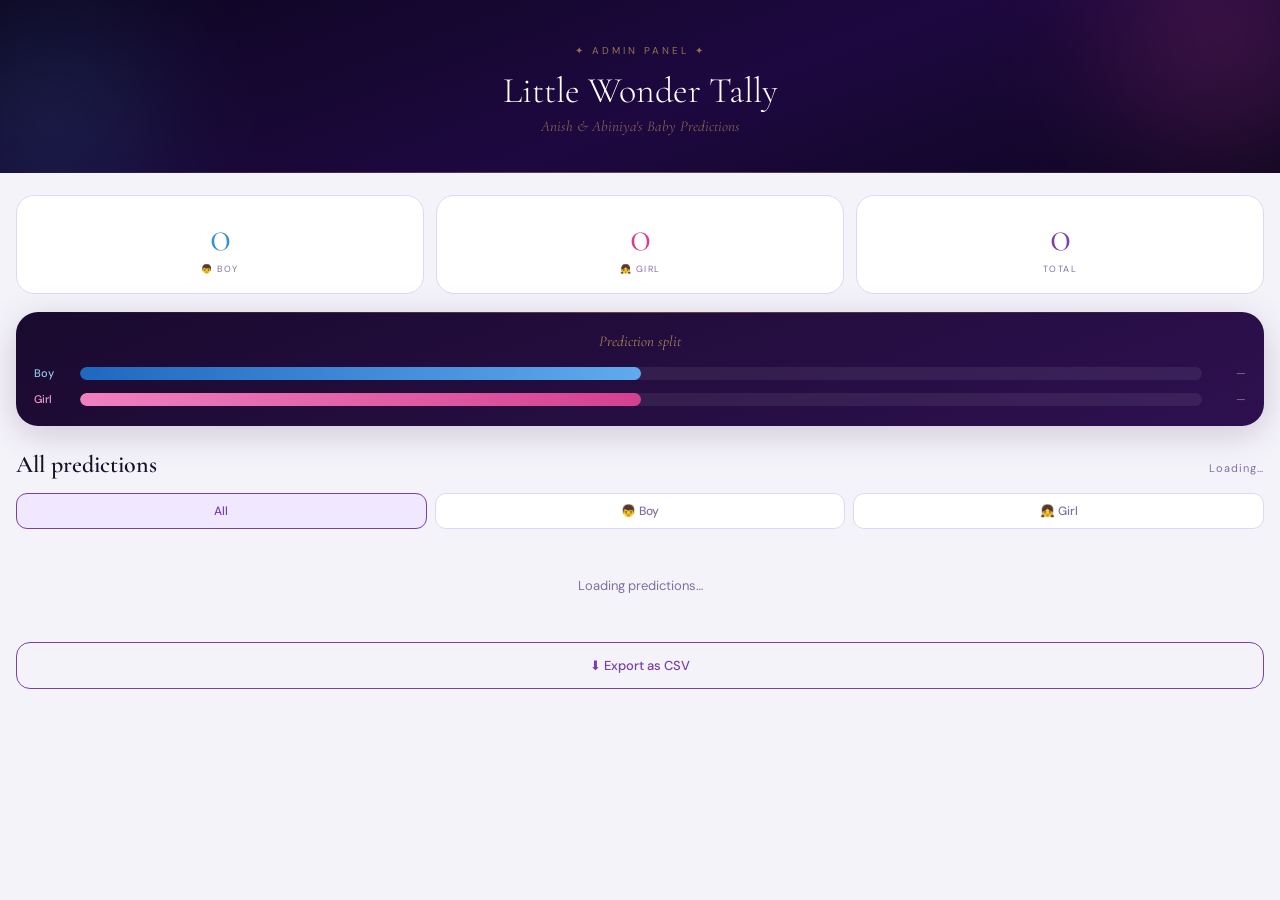
==== admin.html @ feeb70f0 "From claude" ====
<!DOCTYPE html>
<html lang="en">
<head>
<meta charset="UTF-8"/>
<meta name="viewport" content="width=device-width, initial-scale=1.0"/>
<title>Admin — Anish & Abiniya</title>
<link rel="preconnect" href="https://fonts.googleapis.com"/>
<link rel="preconnect" href="https://fonts.gstatic.com" crossorigin/>
<link href="https://fonts.googleapis.com/css2?family=Cormorant+Garamond:ital,wght@0,300;0,400;0,600;1,300;1,400&family=DM+Sans:wght@300;400;500&display=swap" rel="stylesheet"/>
<style>
  :root {
    --boy: #3a8fd4; --boy-light: #e6f3ff; --boy-mid: #90c8f0;
    --girl: #d44090; --girl-light: #fde8f4; --girl-mid: #f0a0cc;
    --gold: #c8a05a; --purple: #7a3fa8;
    --dark: #1a1228; --text: #2a1f38; --muted: #8070a0; --bg: #f5f3fa;
  }
  * { box-sizing: border-box; margin: 0; padding: 0; -webkit-tap-highlight-color: transparent; }
  body { font-family: 'DM Sans', sans-serif; background: var(--bg); color: var(--text); min-height: 100vh; }

  /* HEADER */
  .header {
    background: linear-gradient(160deg, #0d0620 0%, #1e0840 55%, #0d0620 100%);
    padding: 44px 22px 38px;
    text-align: center;
    position: relative;
    overflow: hidden;
  }
  .header::after {
    content: '';
    position: absolute; bottom: 0; left: 0; right: 0; height: 1px;
    background: linear-gradient(90deg, transparent, rgba(200,160,90,0.45), transparent);
  }
  .hglow { position: absolute; border-radius: 50%; filter: blur(70px); pointer-events: none; }
  .hglow.pink { width: 220px; height: 220px; background: #d44090; top: -70px; right: -50px; opacity: 0.22; animation: hbreathe 5s ease-in-out infinite alternate; }
  .hglow.blue { width: 200px; height: 200px; background: #3a8fd4; bottom: -50px; left: -50px; opacity: 0.2;  animation: hbreathe 6s ease-in-out infinite alternate-reverse; }
  @keyframes hbreathe { from { opacity: 0.12; transform: scale(0.9); } to { opacity: 0.28; transform: scale(1.1); } }

  /* floating particles in header */
  .hparticle {
    position: absolute; pointer-events: none; opacity: 0;
    animation: hpfloat linear infinite;
    font-size: 10px; color: rgba(200,160,90,0.7);
  }
  @keyframes hpfloat {
    0%   { opacity: 0;   transform: translateY(60px) scale(0.5); }
    20%  { opacity: 0.8; }
    80%  { opacity: 0.6; }
    100% { opacity: 0;   transform: translateY(-30px) scale(1); }
  }

  .header-eyebrow {
    font-size: 10px; letter-spacing: 3px; text-transform: uppercase;
    color: rgba(200,160,90,0.7); margin-bottom: 12px;
    animation: fadeup 0.7s ease both;
  }
  .header-title {
    font-family: 'Cormorant Garamond', serif;
    font-size: 36px; font-weight: 300; color: #fff; margin-bottom: 5px;
    animation: fadeup 0.7s 0.1s ease both;
  }
  .header-sub {
    font-family: 'Cormorant Garamond', serif;
    font-size: 15px; font-style: italic; color: rgba(200,160,90,0.6);
    animation: fadeup 0.7s 0.2s ease both;
  }
  @keyframes fadeup { from { opacity: 0; transform: translateY(14px); } to { opacity: 1; transform: translateY(0); } }

  /* STATS */
  .stats-grid {
    display: grid; grid-template-columns: 1fr 1fr 1fr;
    gap: 12px; padding: 22px 16px 0;
    animation: fadeup 0.6s 0.3s ease both;
  }
  .stat-card {
    background: #fff; border-radius: 18px; padding: 18px 8px;
    text-align: center; border: 0.5px solid #e0d8f0;
    transition: transform 0.2s ease;
  }
  .stat-card:active { transform: scale(0.97); }
  .stat-num {
    font-family: 'Cormorant Garamond', serif;
    font-size: 44px; font-weight: 300; line-height: 1; margin-bottom: 5px;
    transition: transform 0.3s cubic-bezier(0.34,1.56,0.64,1);
  }
  .stat-num.bump { animation: sbump 0.4s cubic-bezier(0.34,1.56,0.64,1); }
  @keyframes sbump { 0% { transform:scale(1); } 50% { transform:scale(1.25); } 100% { transform:scale(1); } }
  .stat-num.boy   { color: var(--boy); }
  .stat-num.girl  { color: var(--girl); }
  .stat-num.total { color: var(--purple); }
  .stat-label { font-size: 9px; letter-spacing: 1.5px; text-transform: uppercase; color: var(--muted); }

  /* BAR CARD */
  .bar-section { padding: 18px 16px 0; animation: fadeup 0.6s 0.4s ease both; }
  .bar-card {
    background: linear-gradient(160deg,#1a0a2e,#2e1050);
    border-radius: 22px; padding: 20px 18px; color: #fff;
    box-shadow: 0 8px 36px rgba(26,10,60,0.18);
    position: relative; overflow: hidden;
  }
  .bar-card::before {
    content: '';
    position: absolute; top: 0; left: 0; right: 0; height: 1px;
    background: linear-gradient(90deg, transparent, rgba(200,160,90,0.4), transparent);
  }
  .bar-card-title {
    font-family: 'Cormorant Garamond', serif;
    font-size: 15px; font-style: italic;
    color: rgba(200,160,90,0.8); margin-bottom: 16px; text-align: center;
  }
  .bar-row { display: flex; align-items: center; gap: 10px; margin-bottom: 12px; }
  .bar-row:last-child { margin-bottom: 0; }
  .bar-side { font-size: 11px; font-weight: 500; width: 36px; }
  .bar-side.boy  { color: var(--boy-mid); }
  .bar-side.girl { color: var(--girl-mid); }
  .bar-bg { flex: 1; height: 13px; background: rgba(255,255,255,0.07); border-radius: 7px; overflow: hidden; }
  .bar-fill-boy  { height: 100%; background: linear-gradient(90deg,#1e68c0,#60aaee); border-radius: 7px; transition: width 1.1s cubic-bezier(0.4,0,0.2,1); }
  .bar-fill-girl { height: 100%; background: linear-gradient(90deg,#f080c0,#d44090); border-radius: 7px; transition: width 1.1s cubic-bezier(0.4,0,0.2,1); }
  .bar-pct { font-size: 11px; color: rgba(255,255,255,0.45); width: 34px; text-align: right; }

  /* LIST */
  .list-section { padding: 24px 16px 44px; }
  .list-header { display: flex; justify-content: space-between; align-items: baseline; margin-bottom: 14px; }
  .list-title {
    font-family: 'Cormorant Garamond', serif;
    font-size: 24px; font-weight: 600; color: var(--dark);
  }
  .list-count { font-size: 11px; color: var(--muted); letter-spacing: 1px; }

  .filter-row { display: flex; gap: 8px; margin-bottom: 16px; }
  .filter-btn {
    flex: 1; padding: 9px 10px; border-radius: 11px;
    border: 1.5px solid #e0d8f0; background: #fff;
    font-family: 'DM Sans', sans-serif; font-size: 12px; font-weight: 500;
    color: var(--muted); cursor: pointer; text-align: center;
    transition: all 0.2s ease;
  }
  .filter-btn:active { transform: scale(0.97); }
  .filter-btn.active      { border-color: var(--purple); color: var(--purple); background: #f0e8ff; }
  .filter-btn.active-boy  { border-color: var(--boy);   color: var(--boy);    background: var(--boy-light); }
  .filter-btn.active-girl { border-color: var(--girl);  color: var(--girl);   background: var(--girl-light); }

  .vote-row {
    background: #fff; border-radius: 16px;
    border: 0.5px solid #e8e0f4;
    padding: 14px 16px; margin-bottom: 10px;
    display: flex; gap: 12px; align-items: flex-start;
    animation: row-in 0.35s ease both;
    transition: transform 0.15s ease, box-shadow 0.15s ease;
  }
  .vote-row:active { transform: scale(0.99); }
  @keyframes row-in { from { opacity: 0; transform: translateY(10px); } to { opacity: 1; transform: translateY(0); } }

  .vote-avatar {
    width: 36px; height: 36px; border-radius: 50%;
    display: flex; align-items: center; justify-content: center;
    font-size: 16px; flex-shrink: 0;
  }
  .vote-avatar.boy  { background: var(--boy-light); }
  .vote-avatar.girl { background: var(--girl-light); }
  .vote-body { flex: 1; min-width: 0; }
  .vote-name { font-size: 14px; font-weight: 500; color: var(--text); margin-bottom: 2px; }
  .vote-msg {
    font-family: 'Cormorant Garamond', serif;
    font-size: 14px; font-style: italic; color: var(--muted);
    margin-bottom: 4px; line-height: 1.4;
    overflow: hidden; display: -webkit-box;
    -webkit-line-clamp: 2; -webkit-box-orient: vertical;
  }
  .vote-time { font-size: 10px; color: #b0a0c0; letter-spacing: 0.4px; }
  .vote-badge {
    flex-shrink: 0; font-size: 10px; font-weight: 500;
    padding: 4px 11px; border-radius: 20px; letter-spacing: 0.4px; margin-top: 2px;
  }
  .vote-badge.boy  { background: var(--boy-light);  color: var(--boy); }
  .vote-badge.girl { background: var(--girl-light); color: var(--girl); }

  .empty-state {
    text-align: center; padding: 44px 20px;
    color: var(--muted); display: none;
  }
  .empty-state-icon { font-size: 36px; margin-bottom: 10px; display: block; }
  .empty-state-text { font-family: 'Cormorant Garamond', serif; font-size: 19px; font-style: italic; }

  .loading-state { text-align: center; padding: 32px; color: var(--muted); font-size: 13px; }

  .export-btn {
    width: 100%; margin-top: 16px; padding: 14px;
    border-radius: 14px; border: 1.5px solid var(--purple);
    background: transparent;
    font-family: 'DM Sans', sans-serif; font-size: 13px; font-weight: 500;
    color: var(--purple); cursor: pointer;
    transition: all 0.2s ease;
  }
  .export-btn:hover   { background: #f0e8ff; }
  .export-btn:active  { transform: scale(0.98); }

  @media (prefers-reduced-motion: reduce) {
    *, *::before, *::after { animation: none !important; transition-duration: 0.01ms !important; }
  }
</style>
</head>
<body>

<div class="header" id="adminHeader">
  <div class="hglow pink"></div>
  <div class="hglow blue"></div>
  <div class="header-eyebrow">✦ Admin Panel ✦</div>
  <div class="header-title">Little Wonder Tally</div>
  <div class="header-sub">Anish & Abiniya's Baby Predictions</div>
</div>

<div class="stats-grid">
  <div class="stat-card">
    <div class="stat-num boy"   id="adm-boy">0</div>
    <div class="stat-label">👦 Boy</div>
  </div>
  <div class="stat-card">
    <div class="stat-num girl"  id="adm-girl">0</div>
    <div class="stat-label">👧 Girl</div>
  </div>
  <div class="stat-card">
    <div class="stat-num total" id="adm-total">0</div>
    <div class="stat-label">Total</div>
  </div>
</div>

<div class="bar-section">
  <div class="bar-card">
    <div class="bar-card-title">Prediction split</div>
    <div class="bar-row">
      <div class="bar-side boy">Boy</div>
      <div class="bar-bg"><div class="bar-fill-boy"  id="adm-bar-boy"  style="width:50%"></div></div>
      <div class="bar-pct" id="adm-pct-boy">—</div>
    </div>
    <div class="bar-row">
      <div class="bar-side girl">Girl</div>
      <div class="bar-bg"><div class="bar-fill-girl" id="adm-bar-girl" style="width:50%"></div></div>
      <div class="bar-pct" id="adm-pct-girl">—</div>
    </div>
  </div>
</div>

<div class="list-section">
  <div class="list-header">
    <div class="list-title">All predictions</div>
    <div class="list-count" id="listCount">Loading…</div>
  </div>
  <div class="filter-row">
    <div class="filter-btn active"  id="fAll"  onclick="setFilter('all')">All</div>
    <div class="filter-btn"         id="fBoy"  onclick="setFilter('boy')">👦 Boy</div>
    <div class="filter-btn"         id="fGirl" onclick="setFilter('girl')">👧 Girl</div>
  </div>
  <div id="voteList"><div class="loading-state">Loading predictions…</div></div>
  <div class="empty-state" id="emptyState">
    <span class="empty-state-icon">🌟</span>
    <div class="empty-state-text">No predictions yet. The wonder awaits…</div>
  </div>
  <button class="export-btn" onclick="exportCSV()">⬇ Export as CSV</button>
</div>

<script>
const DB = 'https://miracle-e40b7-default-rtdb.firebaseio.com';
let allVotes = [];
let activeFilter = 'all';
let prevBoy = 0, prevGirl = 0, prevTotal = 0;

/* spawn header particles */
(function() {
  const h = document.getElementById('adminHeader');
  for (let i = 0; i < 12; i++) {
    const p = document.createElement('div');
    p.className = 'hparticle';
    p.textContent = ['✦','✧','·'][Math.floor(Math.random()*3)];
    p.style.cssText = 'left:'+(5+Math.random()*90)+'%;bottom:0;animation-duration:'+(4+Math.random()*5)+'s;animation-delay:'+(Math.random()*5)+'s;font-size:'+(7+Math.random()*8)+'px';
    h.appendChild(p);
  }
})();

function timeAgo(ts) {
  const d = Date.now() - ts;
  const m = Math.floor(d/60000), h = Math.floor(d/3600000), dy = Math.floor(d/86400000);
  if (m < 1) return 'just now';
  if (m < 60) return m + 'm ago';
  if (h < 24) return h + 'h ago';
  return dy + 'd ago';
}

function bumpEl(id) {
  const el = document.getElementById(id);
  el.classList.remove('bump');
  void el.offsetWidth;
  el.classList.add('bump');
}

function updateStats(votes) {
  const boy   = votes.filter(v => v.gender === 'boy').length;
  const girl  = votes.filter(v => v.gender === 'girl').length;
  const total = votes.length;
  document.getElementById('adm-boy').textContent   = boy;
  document.getElementById('adm-girl').textContent  = girl;
  document.getElementById('adm-total').textContent = total;
  if (boy !== prevBoy)     bumpEl('adm-boy');
  if (girl !== prevGirl)   bumpEl('adm-girl');
  if (total !== prevTotal) bumpEl('adm-total');
  prevBoy = boy; prevGirl = girl; prevTotal = total;

  if (total > 0) {
    const bp = Math.round(boy / total * 100), gp = 100 - bp;
    document.getElementById('adm-bar-boy').style.width  = bp + '%';
    document.getElementById('adm-bar-girl').style.width = gp + '%';
    document.getElementById('adm-pct-boy').textContent  = bp + '%';
    document.getElementById('adm-pct-girl').textContent = gp + '%';
  }
}

function escHtml(s) {
  return s.replace(/&/g,'&amp;').replace(/</g,'&lt;').replace(/>/g,'&gt;').replace(/"/g,'&quot;');
}

function renderList(votes) {
  const filtered = activeFilter === 'all' ? votes : votes.filter(v => v.gender === activeFilter);
  const container = document.getElementById('voteList');
  const empty     = document.getElementById('emptyState');
  document.getElementById('listCount').textContent = filtered.length + ' votes';

  if (!filtered.length) { container.innerHTML = ''; empty.style.display = 'block'; return; }
  empty.style.display = 'none';

  const sorted = [...filtered].sort((a,b) => b.timestamp - a.timestamp);
  container.innerHTML = sorted.map((v, i) => `
    <div class="vote-row" style="animation-delay:${Math.min(i*0.04,0.4)}s">
      <div class="vote-avatar ${v.gender}">${v.gender === 'boy' ? '👦' : '👧'}</div>
      <div class="vote-body">
        <div class="vote-name">${escHtml(v.name)}</div>
        ${v.message ? `<div class="vote-msg">"${escHtml(v.message)}"</div>` : ''}
        <div class="vote-time">${timeAgo(v.timestamp)}</div>
      </div>
      <div class="vote-badge ${v.gender}">${v.gender === 'boy' ? '👦 Boy' : '👧 Girl'}</div>
    </div>
  `).join('');
}

function setFilter(f) {
  activeFilter = f;
  document.getElementById('fAll').className  = 'filter-btn' + (f==='all'  ? ' active'      : '');
  document.getElementById('fBoy').className  = 'filter-btn' + (f==='boy'  ? ' active-boy'  : '');
  document.getElementById('fGirl').className = 'filter-btn' + (f==='girl' ? ' active-girl' : '');
  renderList(allVotes);
}

function exportCSV() {
  if (!allVotes.length) { alert('No predictions to export yet!'); return; }
  const rows = [['Name','Gender','Message','Timestamp']];
  [...allVotes].sort((a,b)=>b.timestamp-a.timestamp).forEach(v => {
    rows.push([
      '"'+(v.name||'').replace(/"/g,'""')+'"',
      v.gender,
      '"'+(v.message||'').replace(/"/g,'""')+'"',
      new Date(v.timestamp).toISOString()
    ]);
  });
  const blob = new Blob([rows.map(r=>r.join(',')).join('\n')], { type:'text/csv' });
  const a = document.createElement('a');
  a.href = URL.createObjectURL(blob);
  a.download = 'miracle-predictions.csv';
  a.click();
}

function loadVotes(data) {
  allVotes = data ? Object.values(data) : [];
  updateStats(allVotes);
  renderList(allVotes);
}

function subscribeRealtime() {
  const url = `${DB}/votes.json`;
  let retryDelay = 3000;
  function connect() {
    const es = new EventSource(url + '?accept=text/event-stream');
    es.addEventListener('put',   e => { retryDelay=3000; const d=JSON.parse(e.data); loadVotes(d.data||null); });
    es.addEventListener('patch', () => fetch(url).then(r=>r.json()).then(loadVotes));
    es.onerror = () => { es.close(); setTimeout(connect, retryDelay); retryDelay=Math.min(retryDelay*1.5,30000); };
  }
  connect();
}

subscribeRealtime();
</script>
</body>
</html>
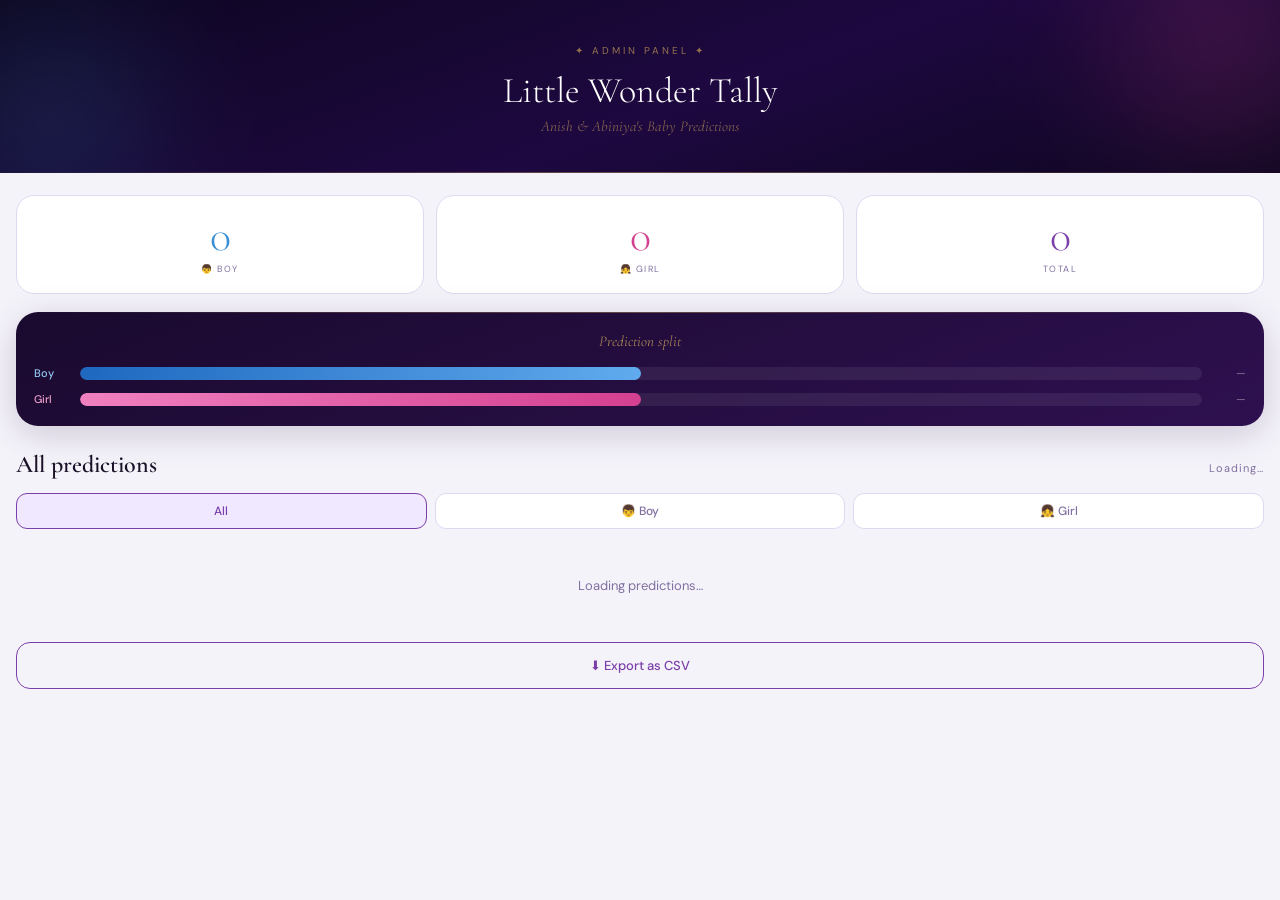
==== commit fc59c90c: "Add files via upload" ====
--- a/admin.html
+++ b/admin.html
@@ -374,14 +374,14 @@
 
 function subscribeRealtime() {
   const url = `${DB}/votes.json`;
-  let retryDelay = 3000;
-  function connect() {
-    const es = new EventSource(url + '?accept=text/event-stream');
-    es.addEventListener('put',   e => { retryDelay=3000; const d=JSON.parse(e.data); loadVotes(d.data||null); });
-    es.addEventListener('patch', () => fetch(url).then(r=>r.json()).then(loadVotes));
-    es.onerror = () => { es.close(); setTimeout(connect, retryDelay); retryDelay=Math.min(retryDelay*1.5,30000); };
-  }
-  connect();
+  function poll() {
+    fetch(url)
+      .then(r => r.json())
+      .then(data => loadVotes(data || null))
+      .catch(() => {})
+      .finally(() => setTimeout(poll, 5000));
+  }
+  poll();
 }
 
 subscribeRealtime();
